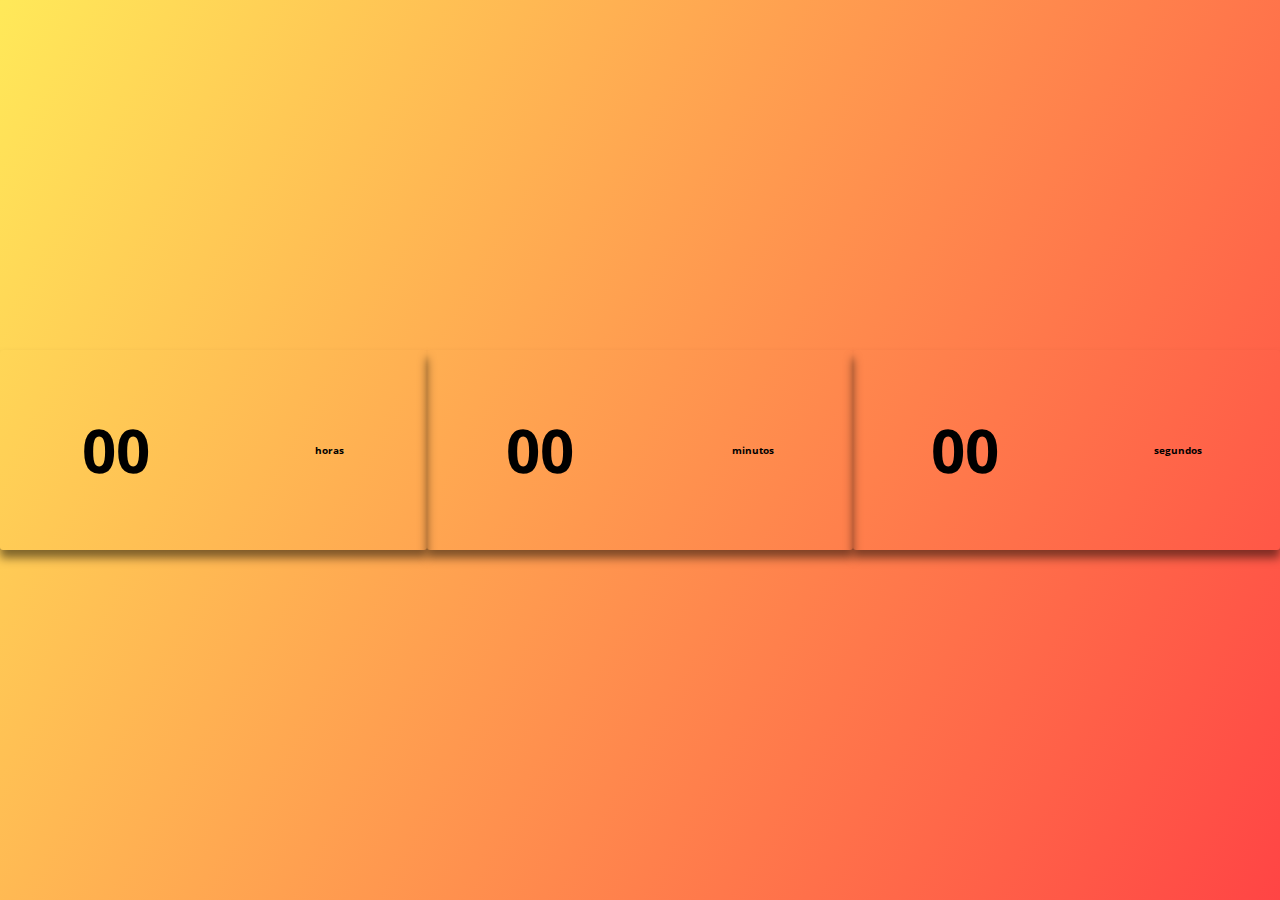
==== index.html @ 032be692 "Add files via upload" ====
<!DOCTYPE html>
<html lang="pt-br">
<head>
    <meta charset="UTF-8">
    <meta http-equiv="X-UA-Compatible" content="IE=edge">
    <meta name="viewport" content="width=device-width, initial-scale=1.0">
    <title>jorgin</title>
    <link rel="stylesheet" href="style.css">
</head>
<body>
    <script src="sketch.js"></script>
    <div class="relogio">
        <span id="horas">00</span>
        <span class="tempo">horas</span>
    </div>

    <div class="relogio">
        <span id="minutos">00</span>
        <span class="tempo">minutos</span>
    </div>

    <div class="relogio">
        <span id="segundos">00</span>
        <span class="tempo">segundos</span>
    </div>
</body>
</html>
---- style.css ----
@import url('https://fonts.googleapis.com/css2?family=Open+Sans:wght@300;400;500&display=swap');
* {
    margin: 0;
    padding: 0;
    font-family: 'Open Sans', sans-serif;
}

body {
    height: 100vh;
    background: linear-gradient(120deg, #ffe53bd8, #ff2525da);
    display: flex;
    align-items: center;
    justify-content: center;
}

.relogio {
    display: flex;
    align-items: center;
    justify-content: space-around;
    height: 200px;
    width: 550px;
    background: transparent;
    border-radius: 3px;
    box-shadow: 0px 8px 10px rgba(0, 0, 0, .5);
}

.relogio div {
    height: 170px;
    width: 150px;
    display: flex;
    flex-direction: column;
    align-items: center;
    justify-content: center;
    color: #fff;
    background: rgba(5, 5, 5, .9);
    box-shadow: 5px 5px 15px rgba(0, 0, 0, .7);
    border-radius: 7px;
    letter-spacing: 3px;
}

.relogio span {
    font-weight: bolder;
    font-size: 60px;
}

.relogio span.tempo {
    font-size: 10px;
}
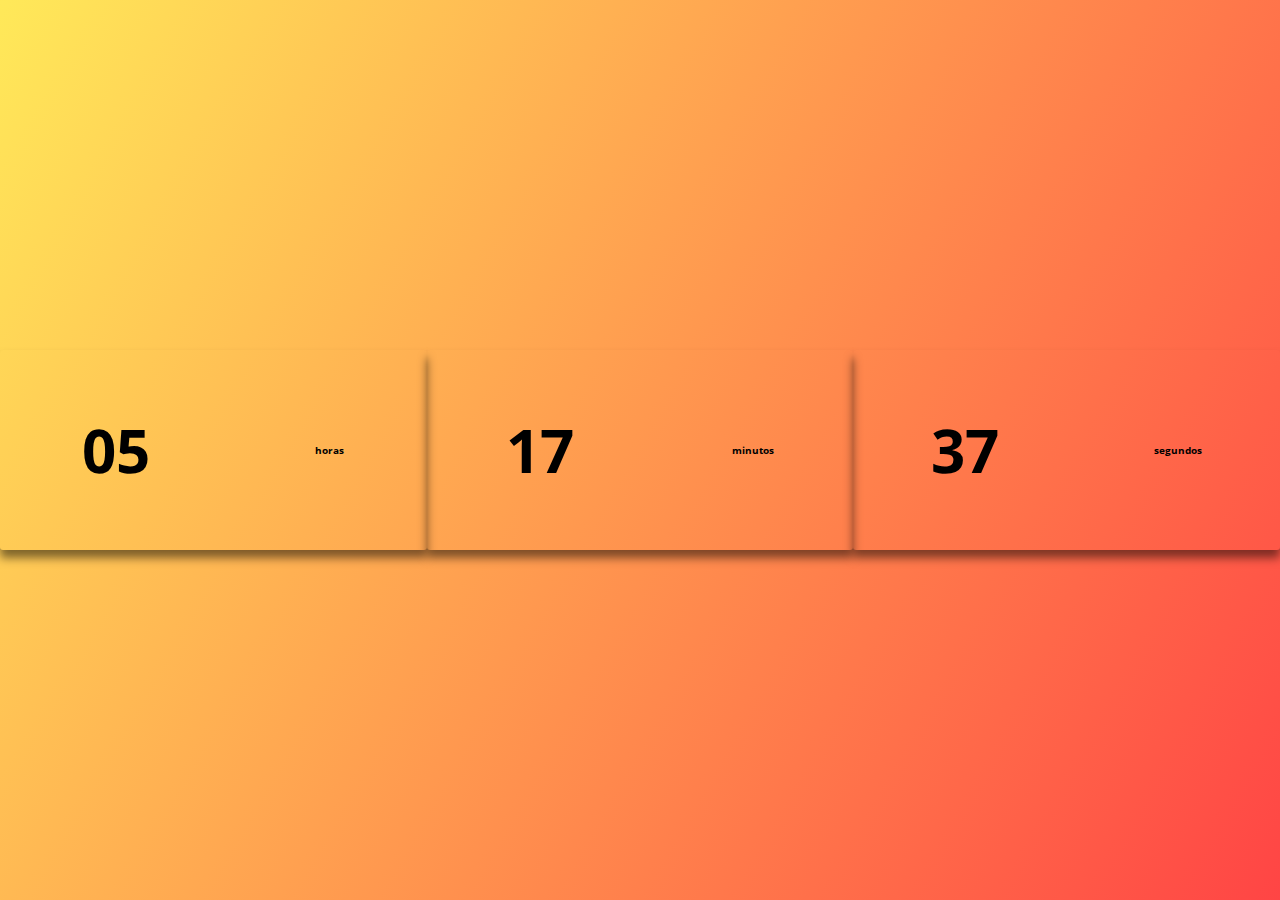
==== commit 730d6e17: "ff" ====
--- a/index.html
+++ b/index.html
@@ -8,20 +8,20 @@
     <link rel="stylesheet" href="style.css">
 </head>
 <body>
-    <script src="sketch.js"></script>
     <div class="relogio">
         <span id="horas">00</span>
         <span class="tempo">horas</span>
     </div>
-
+    
     <div class="relogio">
         <span id="minutos">00</span>
         <span class="tempo">minutos</span>
     </div>
-
+    
     <div class="relogio">
         <span id="segundos">00</span>
         <span class="tempo">segundos</span>
     </div>
+    <script src="sketch.js"></script>
 </body>
 </html>